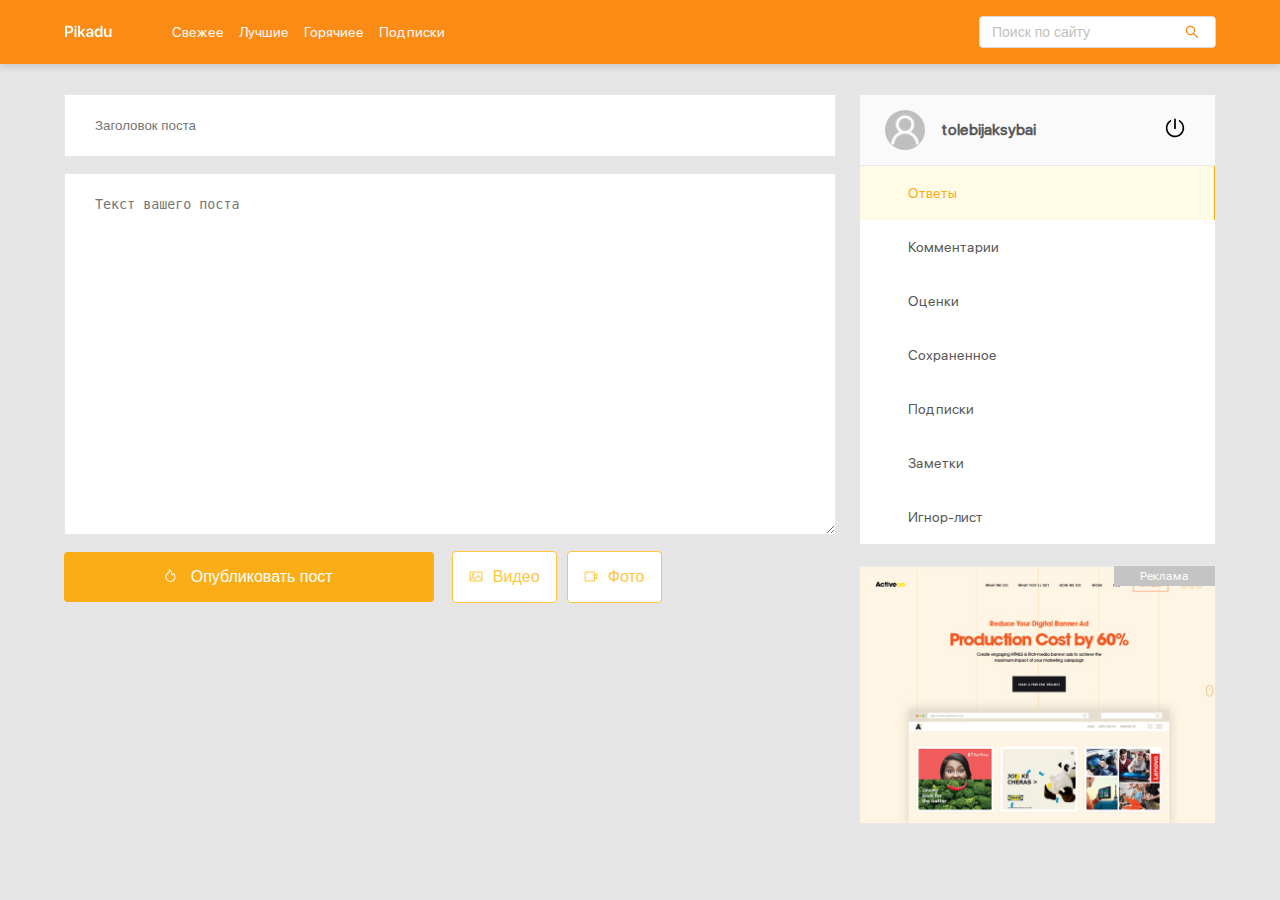
==== new-post.html @ 27cf5dc9 "Add files via upload" ====
<!DOCTYPE html>
<html lang="ru">

<head>
    <meta charset="UTF-8">
    <meta name="viewport" content="width=device-width, initial-scale=1.0">
    <link rel="stylesheet" href="https://necolas.github.io/normalize.css/8.0.1/normalize.css">
    <link rel="stylesheet" href="./css/style.css">
    <title>Pikadu Новый Пост</title>
</head>

<body>

    <header class="header">
        <div class="header-wrapper">
            <a href="/index.html" class="header-logo"><img src="./img/logo.svg" alt="Pikadu"></a>
            <nav class="header-nav">
                <ul class="header-menu">
                    <li class="header-menu-item"><a href="#" class="header-menu-link">Свежее</a></li>
                    <li class="header-menu-item"><a href="#" class="header-menu-link">Лучшие</a></li>
                    <li class="header-menu-item"><a href="#" class="header-menu-link">Горячиее</a></li>
                    <li class="header-menu-item"><a href="#" class="header-menu-link">Подписки</a></li>
                </ul>
                
            </nav>
            <!-- /.header-nav -->
            <div class="input-group search">
                <input type="search" class="search-input" placeholder="Поиск по сайту">
                <button class="search-button">
                    <img src="./img/search.svg" alt="Search" class="search-icon">
                </button>
            </div>
            <!-- /.input-group -->
            <a href="#" id="menu-toggle" class="menu-toggle">
                <span></span>
                <span></span>
                <span></span>
            </a>
        </div>
        <!-- /.header-wrapper -->
    </header>

    <div class="content">
        <main class="posts">
            
            <form action="#" class="add-post">
                <input type="text" name="post-title" class="add-title" placeholder="Заголовок поста">
                <textarea name="post-text" placeholder="Текст вашего поста" class="add-text"></textarea>
                <div class="add-buttons">
                    <button type="submit" class="button add-button">
                        <svg class="icon icon-fire">
                            <use xlink:href="./img/icons.svg#fire"></use>
                          </svg>
                        Опубликовать пост
                    </button>
                    <button class="button button-outline">
                        <svg width="14" height="11" class="icon icon-video">
                            <use xlink:href="./img/icons.svg#foto"></use>
                        </svg>
                        Видео
                    </button>
                    <button class="button button-outline">
                        <svg width="14" height="11" class="icon icon-foto">
                            <use xlink:href="./img/icons.svg#video"></use>
                          </svg>
                        Фото
                    </button>
                </div>
            </form>
            
        </main>
        <!-- /.main posts -->
        <aside class="sidebar">
            <div class="user">
                <a class="user-info">
                    <img width='40' height='40' src="./img/avatar.png" alt="" class="user-avatar"><span class="user-name">tolebijaksybai</span>
                </a>
                <a href="#" class="exit">
                    <svg width="20" height="20" class="icon">
                        <use xlink:href="./img/icons.svg#exit"></use>
                      </svg>
                </a>
            </div>
            <!-- user -->

            <nav class="sidebar-nav">
                <ul class="sidebar-menu">
                    <li class="sidebar-menu-item"><a href="#" class="sidebar-menu-link active">Ответы</a></li>
                    <li class="sidebar-menu-item"><a href="#" class="sidebar-menu-link">Комментарии</a></li>
                    <li class="sidebar-menu-item"><a href="#" class="sidebar-menu-link">Оценки</a></li>
                    <li class="sidebar-menu-item"><a href="#" class="sidebar-menu-link">Сохраненное</a></li>
                    <li class="sidebar-menu-item"><a href="#" class="sidebar-menu-link">Подписки</a></li>
                    <li class="sidebar-menu-item"><a href="#" class="sidebar-menu-link">Заметки</a></li>
                    <li class="sidebar-menu-item"><a href="#" class="sidebar-menu-link">Игнор-лист</a></li>
                </ul>
            </nav>

           

            <a href="#" class="promo">

            </a>
        </aside>
        <!-- /.sidebar -->
    </div>
    <!-- /.content -->

    <script src="./js/main.js"></script>
</body>

</html>
---- css/style.css ----
@font-face {
    font-family: "SFProDisplay-Regular";
    src: url("../fonts/SFProDisplay-Regular.woff2") format("woff2"),
        url("../fonts/SFProDisplay-Regular.woff") format("woff");

    font-weight: normal;
}

@font-face {
    font-family: "SFProDisplay-Bold";
    src: url("../fonts/SFProDisplay-Semibold.woff2") format("woff2"),
        url("../fonts/SFProDisplay-Semibold.woff2") format("woff");

    font-weight: bold;
}

* {
    margin: 0;
    padding: 0;
    box-sizing: border-box;
    scroll-behavior: smooth;
}

body {
    font-family: "SFProDisplay-Regular", sans-serif;
    background: #e5e5e5;
}

.header {
    background: #fa8c16;
    padding: 16px 0;
    margin-bottom: 30px;
    box-shadow: 0px 2px 8px rgba(0, 0, 0, 0.15);
}
button:focus{
    outline: none;
}

.header-wrapper {
    max-width: 1200px;
    width: 90%;
    margin: auto;
    display: flex;
    justify-content: space-between;
    align-items: center;
}

.header-menu {
    display: flex;
    list-style: none;
}

.header-menu-link {
    text-decoration: none;
    color: #fafafa;
    margin-right: 15px;
    font-size: 14px;
    line-height: 22px;
}

.header-nav {
    margin: 0 auto 0 60px;
}

.input-group {
    max-width: 237px;
    width: 60%;
    height: 32px;
    position: relative;
    background: #fff;
    border-radius: 4px;
    overflow: hidden;
    border: 1px solid #d9d9d9;
}

.search-input {
    width: 80%;
    height: 100%;
    padding-left: 12px;
    border: none;
    font-size: 14px;
    line-height: 22;
}

.menu-toggle {
    display: none;
}

.search-input::placeholder {
    color: #bfbfbf;
}

.search-button {
    background-color: #fff;
    height: 100%;
    width: 20%;
    border: none;
    position: absolute;
    color: #FA8C16;
    right: 0;
    top: 0;
    cursor: pointer;
    display: flex;
    align-items: center;
    justify-content: center;
}

.content {
    max-width: 1200px;
    width: 90%;
    margin: auto;
    display: flex;
    align-items: flex-start;
    justify-content: space-between;
}

.posts {
    width: 67%;
}

.post {
    background-color: #ffffff;
    border: 1px solid #e8e8e8;
    margin-bottom: 30px;
}

.post-body {
    padding: 35px 35px 0;
}

.post-title {
    display: inline-block;
    font-family: "SFProDisplay-Bold";
    margin-bottom: 19px;
    font-weight: 600;
    font-size: 16px;
    line-height: 24px;
    text-decoration: none;
}

.post-text {
    font-size: 14px;
    font-weight: normal;
    line-height: 22px;
    color: #262626;
    margin-bottom: 19px;
}

.tags {
    margin-bottom: 20px;
}

.tag {
    font-size: 14px;
    line-height: 22px;
    margin-right: 10px;
    color: #bfbfbf;
    text-decoration: none;
}

.post-footer {
    display: flex;
    justify-content: space-between;
    align-items: center;
    border-top: 1px solid #e8e8e8;
    background: #fafafa;
    padding: 13px 35px;
}

.icon-like,
.icon-comments {
    margin-right: 6px;
}

.post-button .icon {
    fill: #8C8C8C;
}

.icon {
    margin-right: 5px;
}

.post-buttons {
    display: flex;
    align-items: center;
}

.post-button {
    background-color: transparent;
    border: none;
    display: flex;
    align-items: center;
    font-size: 14px;
    line-height: 22px;
    color: #bcbcbc;
    margin-right: 22px;
    cursor: pointer;
}

.post-author {
    display: flex;
    align-items: center;
    text-align: right;
}

.author-username {
    display: block;
    color: #8c8c8c;
    font-size: 12px;
    text-decoration: none;
    line-height: 12px;
}

.post-time {
    color: #bfbfbf;
    font-size: 12px;
    line-height: 20px;
}

.author-avatar {
    width: 34px;
    height: 34px;
    margin-left: 10px;
    border-radius: 4px;
}

.sidebar {
    width: 31%;
}

.user {
    background-color: #fafafa;
    border: 1px solid #e8e8e8;
    padding: 15px 25px;
    display: flex;
    align-items: center;
    justify-content: space-between;
}

.user-info {
    display: flex;
    align-items: center;
    text-decoration: none;
}

.user-avatar {
    border-radius: 50%;
    margin-right: 17px;
}

.user-name {
    font-weight: 600;
    font-size: 16px;
    line-height: 24px;
    color: #595959;
}

.sidebar-nav {
    background-color: #fff;
}

.sidebar-menu {
    border: 1px solid #e8e8e8;
    border-top: none;
    list-style-type: none;
}

.sidebar-menu-link {
    display: inline-block;
    text-decoration: none;
    font-size: 14px;
    line-height: 22px;
    color: #595959;
    padding: 16px 48px;
    width: 100%;
}

.sidebar-menu-link:hover {
    background-color: #fffbe6;
    color: #FAAD14;
}

.sidebar-menu-link.active {
    color: #FAAD14;
    background-color: #fffbe6;
    border-right: 1px solid #FAAD14;
}

.button {
    background: #faad14;
    border-radius: 4px;
    text-decoration: none;
    color: #fff;
    border: none;
    font-size: 16px;
    line-height: 24px;
    padding: 13px;
}

.button-new-post {
    display: flex;
    align-items: center;
    justify-content: center;
    width: 100%;
    margin-top: 20px;
}

.icon-fire {
    fill: #fff;
    width: 11px;
    height: 13px;
    margin-right: 10px;
}

.card {
    margin-top: 20px;
    background: #fff;
    border: 1px solid #e8e8e8;
}

.card-header {
    background: #fafafa;
    border-bottom: 1px solid #e8e8e8;
    padding: 23px 25px;
}

.card-title {
    font-family: "SFProDisplay-Bold";
    font-weight: 600;
    font-size: 16px;
    line-height: 24px;
    color: #595959;
}

.card-body {
    padding: 22px 40px 30px 25px;
}

.card-body-title {
    display: inline-block;
    text-decoration: none;
    margin-bottom: 10px;
    font-weight: 600;
    font-size: 16px;
    line-height: 20px;
    color: #d48806;
    cursor: pointer;
}

.card-body-text {
    font-size: 14px;
    line-height: 20px;
    color: #262626;
}

.promo {
    display: block;
    background: #fff url(../img/promo.jpg) no-repeat center center / cover;
    width: 100%;
    height: 260px;
    border: 1px solid #e8e8e8;
    margin-top: 20px;
    position: relative;
}

.promo::before {
    font-size: 12px;
    line-height: 20px;
    content: "Реклама";
    position: absolute;
    right: 0;
    top: 0;
    background: #c4c4c4;
    padding-left: 26px;
    padding-right: 26px;
    text-align: center;
    color: #fff;
}

.add-post {
    display: flex;
    flex-direction: column;

}

.add-title, .add-text{
    border: 1px solid #e8e8e8;
    background: #fff;
    padding: 23px 30px;
    margin-bottom: 16px;
}

.add-text {
    min-height: 362px;
}

.button-outline {
    background-color: #fff;
    border: 1px solid #ffc53d;
    border-radius: 4px;
    color:  #ffc53d;
    padding-left: 16px;
    padding-right: 16px;
    margin-right: 1%;
    cursor: pointer;
}

.add-button {
    width: 100%;
    max-width: 370px;
    margin-right: 2%;
    margin-bottom: 10px;
}
.icon-video, .icon-foto {
    fill:#FFC53D
}






@media (max-width: 990px) {
    .menu-toggle {
        display: flex;
        flex-direction: column;
        justify-content: space-between;
        width: 30px;
        height: 20px;
        margin-left: 20px;
    }

    .menu-toggle span {
        height: 2px;
        width: 100%;
        background-color: #fff;
    }

    .header {
        position: fixed;
        z-index: 100;
        top: 0;
        left: 0;
        right: 0;
        width: 100%;
    }

    .content {
        margin-top: 94px;
        margin-bottom: 60px;
    }

    .sidebar {
        position: fixed;
        z-index: 101;
        top: 64px;
        right: 0;
        bottom: 0;
        height: calc(100% - 64px);
        max-width: 320px;
        width: 100%;
        background-color: #fff;
        box-shadow: 1px 1px 10px 10px rgba(0, 0, 0, 0.20);
        padding: 30px;
        transform: translateX(100%);
        transition: transform 0.2s;
        overflow-y: auto;
    }

    .sidebar.visible {
        transform: translateX(0);
    }

    .posts {
        width: 100%;
    }

    .header-nav {
        display: none;
    }
    .header-menu {
        width: 90%;
        margin: auto;
    }
   
}
@media (max-width: 666px) {
    .add-buttons {
        display: flex;
        flex-direction: column;
    }
    .add-button {
        min-width: 100%;
        
    }
    .button-outline {
        margin-right: 0;
        margin-bottom: 10px;
    }
}

@media (max-width: 576px) {
    .post-buttons {
        margin-right: auto;
    }
    .post-footer {
        flex-direction: column;
    }
    .post-author {
        margin-top: 15px;
        margin-right: auto;
    }
    .author-avatar {
        margin-left: 0;
        margin-right: 10px;
    }
    .author-about {
        order: 2;
        text-align: left;
    }
}
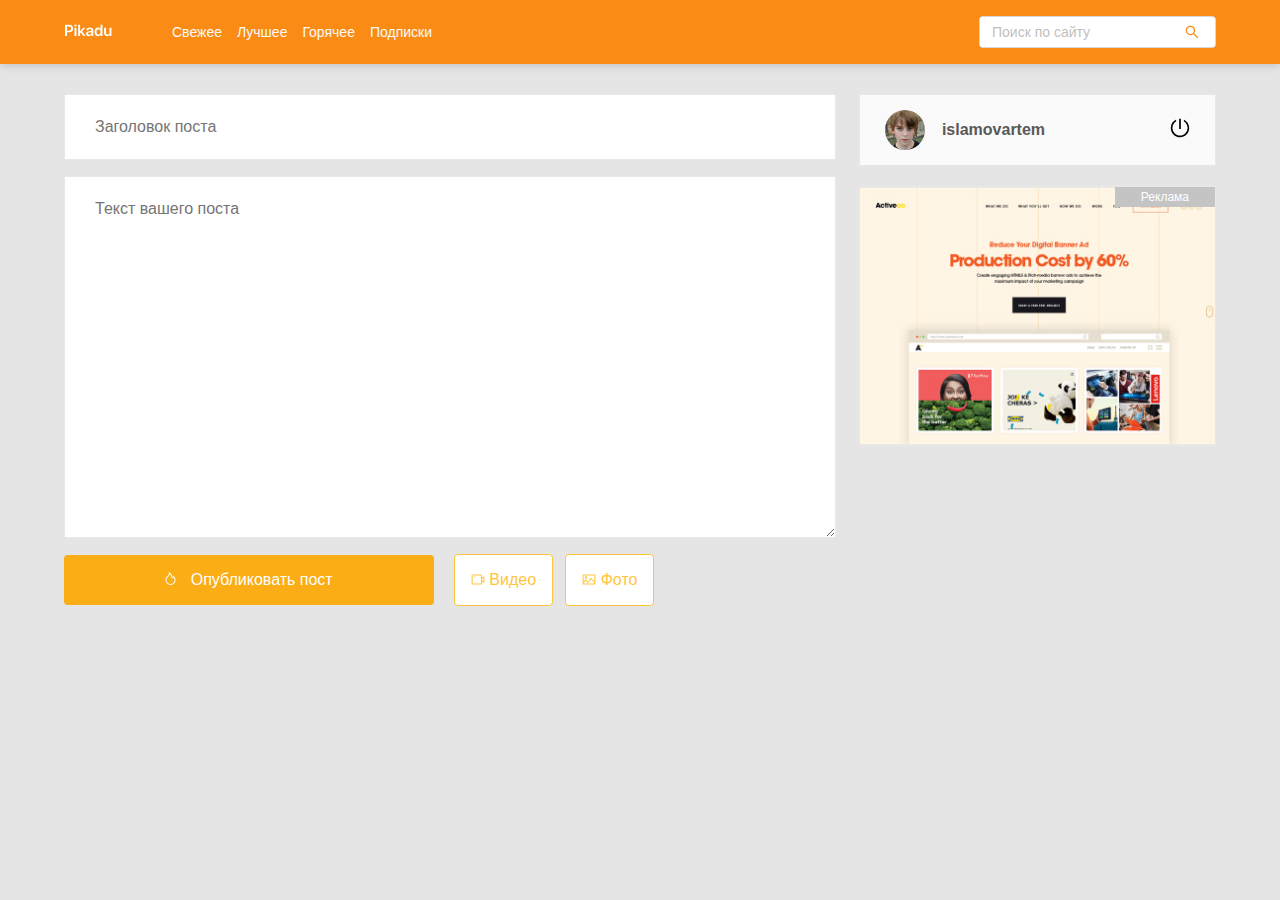
==== commit df40ef04: "add branch javascript" ====
--- a/new-post.html
+++ b/new-post.html
@@ -1,111 +1,125 @@
-<!DOCTYPE html>
-<html lang="ru">
-
-<head>
-    <meta charset="UTF-8">
-    <meta name="viewport" content="width=device-width, initial-scale=1.0">
-    <link rel="stylesheet" href="https://necolas.github.io/normalize.css/8.0.1/normalize.css">
-    <link rel="stylesheet" href="./css/style.css">
-    <title>Pikadu Новый Пост</title>
-</head>
-
-<body>
-
-    <header class="header">
-        <div class="header-wrapper">
-            <a href="/index.html" class="header-logo"><img src="./img/logo.svg" alt="Pikadu"></a>
-            <nav class="header-nav">
-                <ul class="header-menu">
-                    <li class="header-menu-item"><a href="#" class="header-menu-link">Свежее</a></li>
-                    <li class="header-menu-item"><a href="#" class="header-menu-link">Лучшие</a></li>
-                    <li class="header-menu-item"><a href="#" class="header-menu-link">Горячиее</a></li>
-                    <li class="header-menu-item"><a href="#" class="header-menu-link">Подписки</a></li>
-                </ul>
-                
-            </nav>
-            <!-- /.header-nav -->
-            <div class="input-group search">
-                <input type="search" class="search-input" placeholder="Поиск по сайту">
-                <button class="search-button">
-                    <img src="./img/search.svg" alt="Search" class="search-icon">
-                </button>
-            </div>
-            <!-- /.input-group -->
-            <a href="#" id="menu-toggle" class="menu-toggle">
-                <span></span>
-                <span></span>
-                <span></span>
-            </a>
-        </div>
-        <!-- /.header-wrapper -->
-    </header>
-
-    <div class="content">
-        <main class="posts">
-            
-            <form action="#" class="add-post">
-                <input type="text" name="post-title" class="add-title" placeholder="Заголовок поста">
-                <textarea name="post-text" placeholder="Текст вашего поста" class="add-text"></textarea>
-                <div class="add-buttons">
-                    <button type="submit" class="button add-button">
-                        <svg class="icon icon-fire">
-                            <use xlink:href="./img/icons.svg#fire"></use>
-                          </svg>
-                        Опубликовать пост
-                    </button>
-                    <button class="button button-outline">
-                        <svg width="14" height="11" class="icon icon-video">
-                            <use xlink:href="./img/icons.svg#foto"></use>
-                        </svg>
-                        Видео
-                    </button>
-                    <button class="button button-outline">
-                        <svg width="14" height="11" class="icon icon-foto">
-                            <use xlink:href="./img/icons.svg#video"></use>
-                          </svg>
-                        Фото
-                    </button>
-                </div>
-            </form>
-            
-        </main>
-        <!-- /.main posts -->
-        <aside class="sidebar">
-            <div class="user">
-                <a class="user-info">
-                    <img width='40' height='40' src="./img/avatar.png" alt="" class="user-avatar"><span class="user-name">tolebijaksybai</span>
-                </a>
-                <a href="#" class="exit">
-                    <svg width="20" height="20" class="icon">
-                        <use xlink:href="./img/icons.svg#exit"></use>
-                      </svg>
-                </a>
-            </div>
-            <!-- user -->
-
-            <nav class="sidebar-nav">
-                <ul class="sidebar-menu">
-                    <li class="sidebar-menu-item"><a href="#" class="sidebar-menu-link active">Ответы</a></li>
-                    <li class="sidebar-menu-item"><a href="#" class="sidebar-menu-link">Комментарии</a></li>
-                    <li class="sidebar-menu-item"><a href="#" class="sidebar-menu-link">Оценки</a></li>
-                    <li class="sidebar-menu-item"><a href="#" class="sidebar-menu-link">Сохраненное</a></li>
-                    <li class="sidebar-menu-item"><a href="#" class="sidebar-menu-link">Подписки</a></li>
-                    <li class="sidebar-menu-item"><a href="#" class="sidebar-menu-link">Заметки</a></li>
-                    <li class="sidebar-menu-item"><a href="#" class="sidebar-menu-link">Игнор-лист</a></li>
-                </ul>
-            </nav>
-
-           
-
-            <a href="#" class="promo">
-
-            </a>
-        </aside>
-        <!-- /.sidebar -->
-    </div>
-    <!-- /.content -->
-
-    <script src="./js/main.js"></script>
-</body>
-
+<!DOCTYPE html>
+<html lang="ru">
+
+<head>
+	<meta charset="UTF-8">
+	<meta name="viewport" content="width=device-width, initial-scale=1.0">
+	<!-- Выводим заголовок -->
+	<title>Pikadu — Новый пост</title>
+	<!-- Подключаем normalize -->
+	<link rel="stylesheet" href="css/normalize.css">
+	<!-- Подключаем стили -->
+	<link rel="stylesheet" href="css/style.css">
+</head>
+
+<body>
+	<!-- Создаем шапку сайта -->
+	<header class="header">
+		<div class="header-wrapper">
+			<a href="/" class="header-logo">
+				<img class="header-logo-image" src="img/logo.svg" alt="logo: Pikadu">
+			</a>
+			<nav class="header-nav">
+				<ul class="header-menu">
+					<li class="header-menu-item"><a href="#" class="header-menu-link">Свежее</a></li>
+					<li class="header-menu-item"><a href="#" class="header-menu-link">Лучшее</a></li>
+					<li class="header-menu-item"><a href="#" class="header-menu-link">Горячее</a></li>
+					<li class="header-menu-item"><a href="#" class="header-menu-link">Подписки</a></li>
+				</ul>
+
+			</nav>
+			<!-- /.header-nav -->
+			<div class="input-group search">
+				<input type="search" class="search-input" placeholder="Поиск по сайту">
+				<button class="search-button">
+					<img src="img/search.svg" alt="icon: search" class="search-icon">
+				</button>
+			</div>
+			<!-- /.input-group -->
+			<a href="#" class="menu-toggle" id="menu-toggle">
+				<span></span>
+				<span></span>
+				<span></span>
+			</a>
+		</div>
+		<!-- /.header-wrapper -->
+	</header>
+
+	<div class="content">
+		<main class="posts">
+			<form action="#" class="add-post">
+				<input type="text" name="post-title" class="add-title" placeholder="Заголовок поста">
+				<textarea name="post-text" id="text" class="add-text" placeholder="Текст вашего поста"></textarea>
+				<div class="add-buttons">
+					<button type="submit" class="button add-button">
+						<svg class="icon icon-fire">
+							<use xlink:href="img/icons.svg#fire"></use>
+						</svg>
+						Опубликовать пост
+					</button>
+					<button class="button button-outline">
+						<svg class="icon icon-video">
+							<use xlink:href="img/icons.svg#video"></use>
+						</svg>
+						Видео
+					</button>
+					<button class="button button-outline">
+						<svg class="icon icon-photo">
+							<use xlink:href="img/icons.svg#photo"></use>
+						</svg>
+						Фото
+					</button>
+				</div>
+			</form>
+		</main>
+		<!-- /.posts -->
+		<aside class="sidebar">
+
+			<div class="user">
+				<a href="#" class="user-info">
+					<img width="40" height="40" src="img/avatar.jpeg" alt="photo: user" class="user-avatar">
+					<span class="user-name">islamovartem</span>
+				</a>
+				<!-- /.user-info -->
+				<a href="#" class="exit">
+					<svg class="icon icon-exit">
+						<use xlink:href="img/icons.svg#exit"></use>
+					</svg>
+				</a>
+				<!-- /.exit -->
+			</div>
+			<!-- /.user -->
+			<nav class="sidebar-nav">
+				<ul class="sidebar-menu">
+					<li class="sidebar-menu-item">
+						<a href="#" class="sidebar-menu-link">Ответы</a>
+					</li>
+					<li class="sidebar-menu-item">
+						<a href="#" class="sidebar-menu-link active">Комментарии</a>
+					</li>
+					<li class="sidebar-menu-item">
+						<a href="#" class="sidebar-menu-link">Оценки</a>
+					</li>
+					<li class="sidebar-menu-item">
+						<a href="#" class="sidebar-menu-link">Сохраненное </a>
+					</li>
+					<li class="sidebar-menu-item">
+						<a href="#" class="sidebar-menu-link">Подписки</a>
+					</li>
+					<li class="sidebar-menu-item">
+						<a href="#" class="sidebar-menu-link">Заметки</a>
+					</li>
+					<li class="sidebar-menu-item">
+						<a href="#" class="sidebar-menu-link">Игнор-лист</a>
+					</li>
+				</ul>
+			</nav>
+			<a href="#" class="ad"></a>
+		</aside>
+		<!-- /.sidebar -->
+	</div>
+	<!-- /.content -->
+	<script src="js/main.js"></script>
+</body>
+
 </html>--- a/css/style.css
+++ b/css/style.css
@@ -1,521 +1,606 @@
-@font-face {
-    font-family: "SFProDisplay-Regular";
-    src: url("../fonts/SFProDisplay-Regular.woff2") format("woff2"),
-        url("../fonts/SFProDisplay-Regular.woff") format("woff");
-
-    font-weight: normal;
-}
-
-@font-face {
-    font-family: "SFProDisplay-Bold";
-    src: url("../fonts/SFProDisplay-Semibold.woff2") format("woff2"),
-        url("../fonts/SFProDisplay-Semibold.woff2") format("woff");
-
-    font-weight: bold;
-}
-
-* {
-    margin: 0;
-    padding: 0;
-    box-sizing: border-box;
-    scroll-behavior: smooth;
-}
-
-body {
-    font-family: "SFProDisplay-Regular", sans-serif;
-    background: #e5e5e5;
-}
-
-.header {
-    background: #fa8c16;
-    padding: 16px 0;
-    margin-bottom: 30px;
-    box-shadow: 0px 2px 8px rgba(0, 0, 0, 0.15);
-}
-button:focus{
-    outline: none;
-}
-
-.header-wrapper {
-    max-width: 1200px;
-    width: 90%;
-    margin: auto;
-    display: flex;
-    justify-content: space-between;
-    align-items: center;
-}
-
-.header-menu {
-    display: flex;
-    list-style: none;
-}
-
-.header-menu-link {
-    text-decoration: none;
-    color: #fafafa;
-    margin-right: 15px;
-    font-size: 14px;
-    line-height: 22px;
-}
-
-.header-nav {
-    margin: 0 auto 0 60px;
-}
-
-.input-group {
-    max-width: 237px;
-    width: 60%;
-    height: 32px;
-    position: relative;
-    background: #fff;
-    border-radius: 4px;
-    overflow: hidden;
-    border: 1px solid #d9d9d9;
-}
-
-.search-input {
-    width: 80%;
-    height: 100%;
-    padding-left: 12px;
-    border: none;
-    font-size: 14px;
-    line-height: 22;
-}
-
-.menu-toggle {
-    display: none;
-}
-
-.search-input::placeholder {
-    color: #bfbfbf;
-}
-
-.search-button {
-    background-color: #fff;
-    height: 100%;
-    width: 20%;
-    border: none;
-    position: absolute;
-    color: #FA8C16;
-    right: 0;
-    top: 0;
-    cursor: pointer;
-    display: flex;
-    align-items: center;
-    justify-content: center;
-}
-
-.content {
-    max-width: 1200px;
-    width: 90%;
-    margin: auto;
-    display: flex;
-    align-items: flex-start;
-    justify-content: space-between;
-}
-
-.posts {
-    width: 67%;
-}
-
-.post {
-    background-color: #ffffff;
-    border: 1px solid #e8e8e8;
-    margin-bottom: 30px;
-}
-
-.post-body {
-    padding: 35px 35px 0;
-}
-
-.post-title {
-    display: inline-block;
-    font-family: "SFProDisplay-Bold";
-    margin-bottom: 19px;
-    font-weight: 600;
-    font-size: 16px;
-    line-height: 24px;
-    text-decoration: none;
-}
-
-.post-text {
-    font-size: 14px;
-    font-weight: normal;
-    line-height: 22px;
-    color: #262626;
-    margin-bottom: 19px;
-}
-
-.tags {
-    margin-bottom: 20px;
-}
-
-.tag {
-    font-size: 14px;
-    line-height: 22px;
-    margin-right: 10px;
-    color: #bfbfbf;
-    text-decoration: none;
-}
-
-.post-footer {
-    display: flex;
-    justify-content: space-between;
-    align-items: center;
-    border-top: 1px solid #e8e8e8;
-    background: #fafafa;
-    padding: 13px 35px;
-}
-
-.icon-like,
-.icon-comments {
-    margin-right: 6px;
-}
-
-.post-button .icon {
-    fill: #8C8C8C;
-}
-
-.icon {
-    margin-right: 5px;
-}
-
-.post-buttons {
-    display: flex;
-    align-items: center;
-}
-
-.post-button {
-    background-color: transparent;
-    border: none;
-    display: flex;
-    align-items: center;
-    font-size: 14px;
-    line-height: 22px;
-    color: #bcbcbc;
-    margin-right: 22px;
-    cursor: pointer;
-}
-
-.post-author {
-    display: flex;
-    align-items: center;
-    text-align: right;
-}
-
-.author-username {
-    display: block;
-    color: #8c8c8c;
-    font-size: 12px;
-    text-decoration: none;
-    line-height: 12px;
-}
-
-.post-time {
-    color: #bfbfbf;
-    font-size: 12px;
-    line-height: 20px;
-}
-
-.author-avatar {
-    width: 34px;
-    height: 34px;
-    margin-left: 10px;
-    border-radius: 4px;
-}
-
-.sidebar {
-    width: 31%;
-}
-
-.user {
-    background-color: #fafafa;
-    border: 1px solid #e8e8e8;
-    padding: 15px 25px;
-    display: flex;
-    align-items: center;
-    justify-content: space-between;
-}
-
-.user-info {
-    display: flex;
-    align-items: center;
-    text-decoration: none;
-}
-
-.user-avatar {
-    border-radius: 50%;
-    margin-right: 17px;
-}
-
-.user-name {
-    font-weight: 600;
-    font-size: 16px;
-    line-height: 24px;
-    color: #595959;
-}
-
-.sidebar-nav {
-    background-color: #fff;
-}
-
-.sidebar-menu {
-    border: 1px solid #e8e8e8;
-    border-top: none;
-    list-style-type: none;
-}
-
-.sidebar-menu-link {
-    display: inline-block;
-    text-decoration: none;
-    font-size: 14px;
-    line-height: 22px;
-    color: #595959;
-    padding: 16px 48px;
-    width: 100%;
-}
-
-.sidebar-menu-link:hover {
-    background-color: #fffbe6;
-    color: #FAAD14;
-}
-
-.sidebar-menu-link.active {
-    color: #FAAD14;
-    background-color: #fffbe6;
-    border-right: 1px solid #FAAD14;
-}
-
-.button {
-    background: #faad14;
-    border-radius: 4px;
-    text-decoration: none;
-    color: #fff;
-    border: none;
-    font-size: 16px;
-    line-height: 24px;
-    padding: 13px;
-}
-
-.button-new-post {
-    display: flex;
-    align-items: center;
-    justify-content: center;
-    width: 100%;
-    margin-top: 20px;
-}
-
-.icon-fire {
-    fill: #fff;
-    width: 11px;
-    height: 13px;
-    margin-right: 10px;
-}
-
-.card {
-    margin-top: 20px;
-    background: #fff;
-    border: 1px solid #e8e8e8;
-}
-
-.card-header {
-    background: #fafafa;
-    border-bottom: 1px solid #e8e8e8;
-    padding: 23px 25px;
-}
-
-.card-title {
-    font-family: "SFProDisplay-Bold";
-    font-weight: 600;
-    font-size: 16px;
-    line-height: 24px;
-    color: #595959;
-}
-
-.card-body {
-    padding: 22px 40px 30px 25px;
-}
-
-.card-body-title {
-    display: inline-block;
-    text-decoration: none;
-    margin-bottom: 10px;
-    font-weight: 600;
-    font-size: 16px;
-    line-height: 20px;
-    color: #d48806;
-    cursor: pointer;
-}
-
-.card-body-text {
-    font-size: 14px;
-    line-height: 20px;
-    color: #262626;
-}
-
-.promo {
-    display: block;
-    background: #fff url(../img/promo.jpg) no-repeat center center / cover;
-    width: 100%;
-    height: 260px;
-    border: 1px solid #e8e8e8;
-    margin-top: 20px;
-    position: relative;
-}
-
-.promo::before {
-    font-size: 12px;
-    line-height: 20px;
-    content: "Реклама";
-    position: absolute;
-    right: 0;
-    top: 0;
-    background: #c4c4c4;
-    padding-left: 26px;
-    padding-right: 26px;
-    text-align: center;
-    color: #fff;
-}
-
-.add-post {
-    display: flex;
-    flex-direction: column;
-
-}
-
-.add-title, .add-text{
-    border: 1px solid #e8e8e8;
-    background: #fff;
-    padding: 23px 30px;
-    margin-bottom: 16px;
-}
-
-.add-text {
-    min-height: 362px;
-}
-
-.button-outline {
-    background-color: #fff;
-    border: 1px solid #ffc53d;
-    border-radius: 4px;
-    color:  #ffc53d;
-    padding-left: 16px;
-    padding-right: 16px;
-    margin-right: 1%;
-    cursor: pointer;
-}
-
-.add-button {
-    width: 100%;
-    max-width: 370px;
-    margin-right: 2%;
-    margin-bottom: 10px;
-}
-.icon-video, .icon-foto {
-    fill:#FFC53D
-}
-
-
-
-
-
-
-@media (max-width: 990px) {
-    .menu-toggle {
-        display: flex;
-        flex-direction: column;
-        justify-content: space-between;
-        width: 30px;
-        height: 20px;
-        margin-left: 20px;
-    }
-
-    .menu-toggle span {
-        height: 2px;
-        width: 100%;
-        background-color: #fff;
-    }
-
-    .header {
-        position: fixed;
-        z-index: 100;
-        top: 0;
-        left: 0;
-        right: 0;
-        width: 100%;
-    }
-
-    .content {
-        margin-top: 94px;
-        margin-bottom: 60px;
-    }
-
-    .sidebar {
-        position: fixed;
-        z-index: 101;
-        top: 64px;
-        right: 0;
-        bottom: 0;
-        height: calc(100% - 64px);
-        max-width: 320px;
-        width: 100%;
-        background-color: #fff;
-        box-shadow: 1px 1px 10px 10px rgba(0, 0, 0, 0.20);
-        padding: 30px;
-        transform: translateX(100%);
-        transition: transform 0.2s;
-        overflow-y: auto;
-    }
-
-    .sidebar.visible {
-        transform: translateX(0);
-    }
-
-    .posts {
-        width: 100%;
-    }
-
-    .header-nav {
-        display: none;
-    }
-    .header-menu {
-        width: 90%;
-        margin: auto;
-    }
-   
-}
-@media (max-width: 666px) {
-    .add-buttons {
-        display: flex;
-        flex-direction: column;
-    }
-    .add-button {
-        min-width: 100%;
-        
-    }
-    .button-outline {
-        margin-right: 0;
-        margin-bottom: 10px;
-    }
-}
-
-@media (max-width: 576px) {
-    .post-buttons {
-        margin-right: auto;
-    }
-    .post-footer {
-        flex-direction: column;
-    }
-    .post-author {
-        margin-top: 15px;
-        margin-right: auto;
-    }
-    .author-avatar {
-        margin-left: 0;
-        margin-right: 10px;
-    }
-    .author-about {
-        order: 2;
-        text-align: left;
-    }
+* {
+	box-sizing: border-box;
+}
+
+body {
+	font-family: sans-serif;
+	background: #e5e5e5;
+}
+
+.header {
+	background: #fa8c16;
+	padding-top: 16px;
+	padding-bottom: 16px;
+	box-shadow: 0px 2px 8px rgba(0, 0, 0, 0.15);
+	margin-bottom: 30px;
+}
+
+.header-wrapper {
+	max-width: 1200px;
+	width: 90%;
+	margin: auto;
+	display: flex;
+	justify-content: space-between;
+	align-items: center;
+}
+
+.header-nav {
+	margin-left: 60px;
+	margin-right: auto;
+}
+
+.header-menu {
+	display: flex;
+	list-style: none;
+	padding: 0;
+	margin: 0;
+}
+
+.header-menu-link {
+	text-decoration: none;
+	color: #fafafa;
+	margin-right: 15px;
+	font-size: 14px;
+	line-height: 22px;
+}
+
+.input-group {
+	max-width: 237px;
+	width: 60%;
+	height: 32px;
+	position: relative;
+	background: #ffffff;
+	border-radius: 4px;
+	overflow: hidden;
+	border: 1px solid #d9d9d9;
+}
+
+.search-input {
+	width: 80%;
+	height: 100%;
+	border: none;
+	font-size: 14px;
+	line-height: 22px;
+	padding-left: 12px;
+}
+
+.search-button {
+	height: 100%;
+	width: 20%;
+	border: none;
+	background-color: #fff;
+	position: absolute;
+	right: 0;
+	top: 0;
+	cursor: pointer;
+	display: flex;
+	align-items: center;
+	justify-content: center;
+}
+
+.search-input::-moz-placeholder {
+	color: #bfbfbf;
+}
+
+.search-input::-webkit-input-placeholder {
+	color: #bfbfbf;
+}
+
+.search-input:-ms-input-placeholder {
+	color: #bfbfbf;
+}
+
+.search-input::-ms-input-placeholder {
+	color: #bfbfbf;
+}
+
+.search-input::placeholder {
+	color: #bfbfbf;
+}
+
+.menu-toggle {
+	display: none;
+}
+
+.content {
+	max-width: 1200px;
+	width: 90%;
+	margin: auto;
+	display: flex;
+	align-items: flex-start;
+	justify-content: space-between;
+}
+
+.posts {
+	width: 67%;
+}
+
+.post {
+	background-color: #fff;
+	border: 1px solid #e8e8e8;
+	margin-bottom: 30px;
+}
+
+.post-body {
+	padding-top: 35px;
+	padding-left: 35px;
+	padding-right: 35px;
+	padding-bottom: 0;
+}
+
+.post-title {
+	margin-top: 0;
+	margin-bottom: 19px;
+	font-weight: 600;
+	font-size: 16px;
+	line-height: 24px;
+}
+
+.post-text {
+	color: #262626;
+	font-weight: normal;
+	font-size: 14px;
+	line-height: 22px;
+}
+
+.tags {
+	margin-bottom: 22px;
+}
+
+.tag {
+	color: #bfbfbf;
+	font-size: 14px;
+	line-height: 22px;
+	margin-right: 10px;
+	text-decoration: none;
+}
+
+.post-footer {
+	border-top: 1px solid #e8e8e8;
+	background: #fafafa;
+	display: flex;
+	justify-content: space-between;
+	padding-left: 35px;
+	padding-right: 35px;
+	padding-top: 13px;
+	padding-bottom: 13px;
+}
+
+.post-buttons {
+	display: flex;
+	align-items: center;
+}
+
+.post-button .icon {
+	fill: #8c8c8c;
+}
+
+.icon-like,
+.icon-comment {
+	margin-right: 6px;
+}
+
+.post-button {
+	background-color: transparent;
+	border: none;
+	color: #8c8c8c;
+	display: flex;
+	align-items: center;
+	font-size: 14px;
+	line-height: 22px;
+	margin-right: 19px;
+	cursor: pointer;
+}
+
+.post-author {
+	display: flex;
+	align-items: center;
+	text-align: right;
+}
+
+.author-avatar {
+	width: 34px;
+	height: 34px;
+	margin-left: 9px;
+	border-radius: 4px;
+}
+
+.author-username {
+	display: block;
+	color: #8c8c8c;
+	font-size: 12px;
+	line-height: 20px;
+	text-decoration: none;
+}
+
+.post-time {
+	color: #bfbfbf;
+	font-size: 12px;
+	line-height: 20px;
+}
+
+.sidebar {
+	width: 31%;
+}
+
+.login {
+	background-color: #fafafa;
+	border: 1px solid #e8e8e8;
+	padding: 15px 25px;
+}
+
+.login-form {
+	display: flex;
+	flex-direction: column;
+}
+
+.login-title {
+	text-align: center;
+	margin-bottom: 10px;
+	font-size: 16px;
+	font-weight: 600;
+	color: #595959;
+}
+
+.login-input {
+	display: flex;
+	color: #000;
+	border: 1px solid #e8e8e8;
+	padding: 5px 15px;
+	margin-bottom: 15px;
+}
+
+.login-forget {
+	text-align: center;
+	font-size: 12px;
+	text-decoration: none;
+	color: #757575;
+	margin-bottom: 10px;
+	font-style: italic;
+}
+
+.login-signin {
+	background-color: #fa8c16;
+	border: none;
+	border-radius: 2px;
+	text-transform: uppercase;
+	cursor: pointer;
+	color: #fafafa;
+	line-height: 32px;
+	font-weight: 600;
+	font-size: 12px;
+	margin-bottom: 15px;
+}
+
+.login-signin:hover {
+	filter: opacity(80%);
+}
+
+.login-signin:active {
+	filter: brightness(85%);
+}
+
+.login-signin:focus {
+	outline: none;
+}
+
+.login-signup {
+	text-align: center;
+	font-size: 12px;
+	text-transform: uppercase;
+	line-height: 18px;
+	margin-bottom: 10px;
+	text-decoration: none;
+	color: #fa8c16;
+}
+
+.user {
+	background-color: #fafafa;
+	border: 1px solid #e8e8e8;
+	padding: 15px 25px;
+	display: flex;
+	align-items: center;
+	justify-content: space-between;
+}
+
+.user-info {
+	display: flex;
+	align-items: center;
+	text-decoration: none;
+}
+
+.user-avatar {
+	border-radius: 50%;
+	margin-right: 17px;
+}
+
+.user-name {
+	font-weight: 600;
+	font-size: 16px;
+	line-height: 24px;
+	color: #595959;
+}
+
+.icon-exit {
+	width: 20px;
+	height: 20px;
+	fill: #000;
+}
+
+.sidebar-nav {
+	margin-bottom: 20px;
+	display: none;
+	background-color: #fff;
+}
+
+.sidebar-menu {
+	margin: 0;
+	border: 1px solid #e8e8e8;
+	border-top: none;
+	list-style-type: none;
+	padding: 0;
+}
+
+.sidebar-menu-link {
+	text-decoration: none;
+	font-size: 14px;
+	line-height: 22px;
+	color: #595959;
+	padding: 16px 48px;
+	display: inline-block;
+	width: 100%;
+	background-color: #fff;
+}
+
+.sidebar-menu-link:hover {
+	background-color: #fffbe6;
+}
+
+.sidebar-menu-link.active {
+	background-color: #fffbe6;
+	border-right: 3px solid #faad14;
+}
+
+.button {
+	background: #faad14;
+	border-radius: 4px;
+	border: none;
+	text-decoration: none;
+	color: #ffffff;
+	font-weight: normal;
+	font-size: 16px;
+	line-height: 24px;
+	padding: 13px;
+	cursor: pointer;
+}
+
+.button-outline {
+	background: #ffffff;
+	border: 1px solid #ffc53d;
+	border-radius: 4px;
+	color: #ffc53d;
+	padding-left: 16px;
+	padding-right: 16px;
+	cursor: pointer;
+}
+
+.button-outline .icon {
+	width: 14px;
+	height: 11px;
+	fill: #ffc53d;
+}
+
+.button-new-post {
+	display: none;
+	align-items: center;
+	justify-content: center;
+	width: 100%;
+}
+
+.icon-fire {
+	fill: #fff;
+	width: 11px;
+	height: 13px;
+	margin-right: 10px;
+}
+
+.card {
+	background: #ffffff;
+	border: 1px solid #e8e8e8;
+	margin-top: 20px;
+}
+
+.card-header {
+	background: #fafafa;
+	border-bottom: 1px solid #e8e8e8;
+	padding: 23px 25px;
+}
+
+.card-title {
+	margin: 0;
+	font-weight: 600;
+	font-size: 16px;
+	line-height: 24px;
+	color: #595959;
+}
+
+.card-body {
+	padding: 22px 40px 20px 25px;
+}
+
+.card-body-title {
+	text-decoration: none;
+	margin: 0 0 10px;
+	font-weight: 600;
+	font-size: 16px;
+	line-height: 24px;
+	color: #d48806;
+}
+
+.card-text {
+	font-size: 14px;
+	line-height: 22px;
+	color: #262626;
+	margin: 10px 0;
+}
+
+.ad {
+	display: block;
+	background-color: #fff;
+	background-image: url("../img/promo.jpg");
+	background-repeat: no-repeat;
+	background-position: center center;
+	background-size: cover;
+	width: 100%;
+	height: 260px;
+	border: 1px solid #e8e8e8;
+	margin-top: 20px;
+	position: relative;
+}
+
+.ad::before {
+	content: "Реклама";
+	position: absolute;
+	right: 0;
+	top: 0;
+	background: #c4c4c4;
+	padding-left: 26px;
+	padding-right: 26px;
+	font-size: 12px;
+	line-height: 20px;
+	text-align: center;
+	color: #ffffff;
+}
+
+.add-post {
+	display: flex;
+	flex-direction: column;
+}
+
+.add-title,
+.add-text {
+	background: #ffffff;
+	border: 1px solid #e8e8e8;
+	padding: 23px 30px;
+	margin-bottom: 16px;
+}
+
+.add-text {
+	min-height: 362px;
+}
+
+.add-button {
+	width: 100%;
+	max-width: 370px;
+	margin-right: 2%;
+}
+
+.add-post .button-outline {
+	margin-right: 1%;
+}
+
+@media (max-width: 990px) {
+	.menu-toggle {
+		display: flex;
+		flex-direction: column;
+		justify-content: space-between;
+		width: 30px;
+		height: 20px;
+		margin-left: 12px;
+	}
+
+	.menu-toggle span {
+		height: 2px;
+		width: 100%;
+		background-color: #fff;
+	}
+
+	.header {
+		position: fixed;
+		z-index: 100;
+		left: 0;
+		top: 0;
+		right: 0;
+		width: 100%;
+	}
+
+	.content {
+		margin-top: 94px;
+		margin-bottom: 60px;
+	}
+
+	.sidebar {
+		position: fixed;
+		z-index: 101;
+		top: 64px;
+		right: 0;
+		bottom: 0;
+		height: calc(100% - 64px);
+		max-width: 320px;
+		width: 100%;
+		background-color: #fff;
+		box-shadow: 1px 1px 10px rgba(0, 0, 0, 0.15);
+		padding: 30px;
+		transform: translateX(100%);
+		transition: transform 0.2s;
+		overflow-y: auto;
+	}
+
+	.sidebar.visible {
+		transform: translateX(0);
+	}
+
+	.posts {
+		width: 100%;
+	}
+
+	.header-nav {
+		display: none;
+	}
+
+	.header-menu {
+		width: 90%;
+		margin: auto;
+	}
+}
+
+@media (max-width: 676px) {
+	.add-buttons {
+		display: flex;
+		flex-direction: column;
+	}
+
+	.add-button {
+		width: 100%;
+		max-width: 100%;
+	}
+
+	.add-post .button-outline {
+		margin-right: 0;
+		margin-top: 10px;
+	}
+}
+
+@media (max-width: 576px) {
+	.post-footer {
+		flex-direction: column;
+	}
+
+	.post-author {
+		margin-top: 15px;
+	}
+
+	.author-avatar {
+		margin-left: 0;
+		margin-right: 10px;
+	}
+
+	.author-about {
+		order: 2;
+		text-align: left;
+	}
+
+	.add-button {
+		width: 100%;
+	}
 }